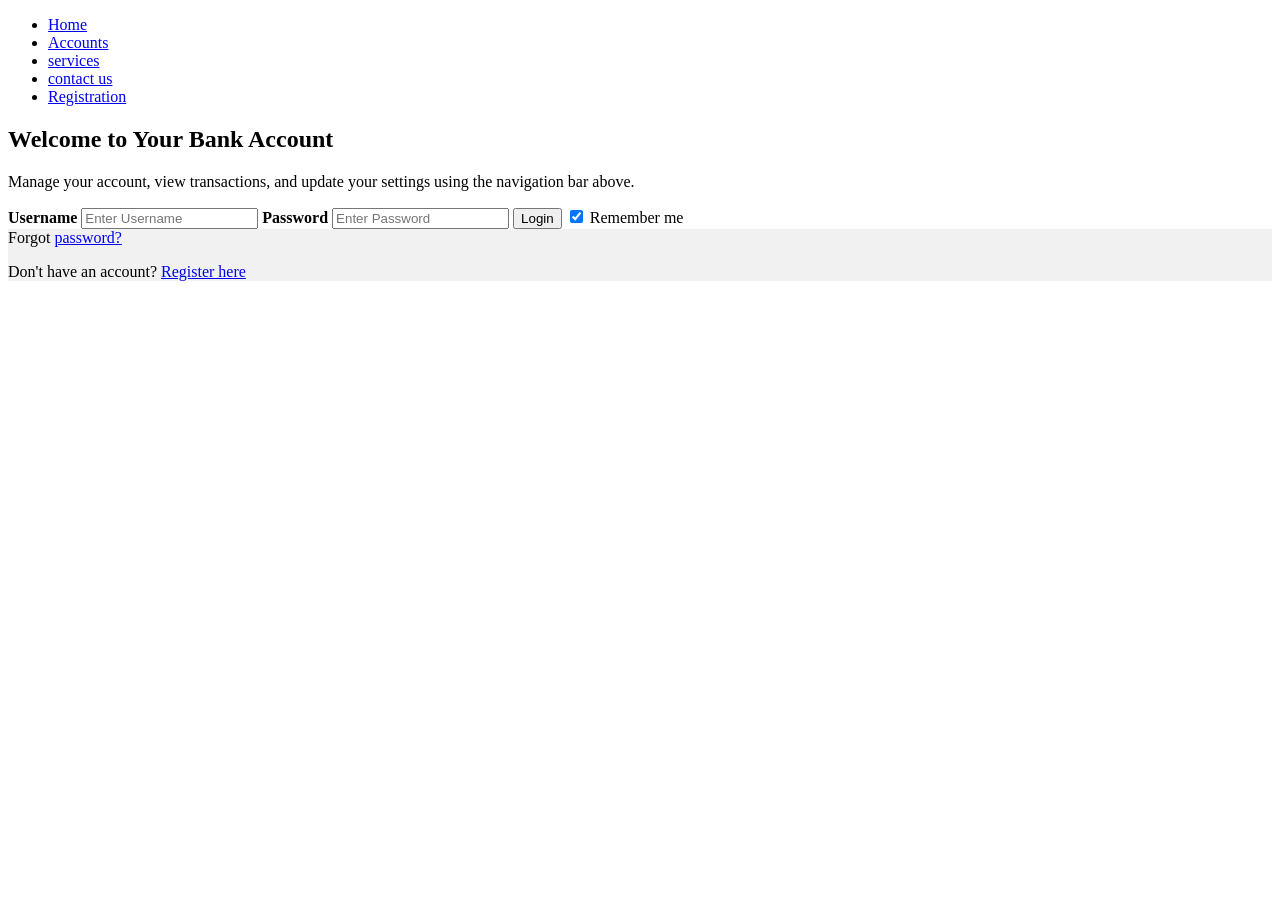
==== project 2/accounts.html @ 02dd4093 "commit" ====
<!DOCTYPE html>
<html lang="en">
<head>
    <meta charset="UTF-8">
    <meta name="viewport" content="width=device-width, initial-scale=1.0">
    <title>Bank Account</title>
    <link rel="stylesheet" href="styles.css"> 
</head>
<body>
    <nav>
        <ul>
            <li><a href="home.html">Home</a></li>
            <li><a href="accounts.html">Accounts </a></li> 
            <li><a href="services.html">services</a></li>
            <li><a href="contactus.html">contact us</a></li>
            <li><a href="registration.html">Registration</a></li>
        </ul>
    </nav>


    <div class="container">
        <h2>Welcome to Your Bank Account</h2>
        <p>Manage your account, view transactions, and update your settings using the navigation bar above.</p>
    </div>
 

    <div class="container">
        <label for="uname"><b>Username</b></label>
        <input type="text" placeholder="Enter Username" name="uname" required>
    
        <label for="psw"><b>Password</b></label>
        <input type="password" placeholder="Enter Password" name="psw" required>
    
        <button type="submit">Login</button>
        <label>
          <input type="checkbox" checked="checked" name="remember"> Remember me
        </label>
      </div>
 
    <div class="container" style="background-color:#f1f1f1">
        <span class="psw">Forgot <a href="#">password?</a></span>
        <p class="register-message">Don't have an account? <a href="register.html">Register here</a></p>
    </div>

            







</body>
</html>
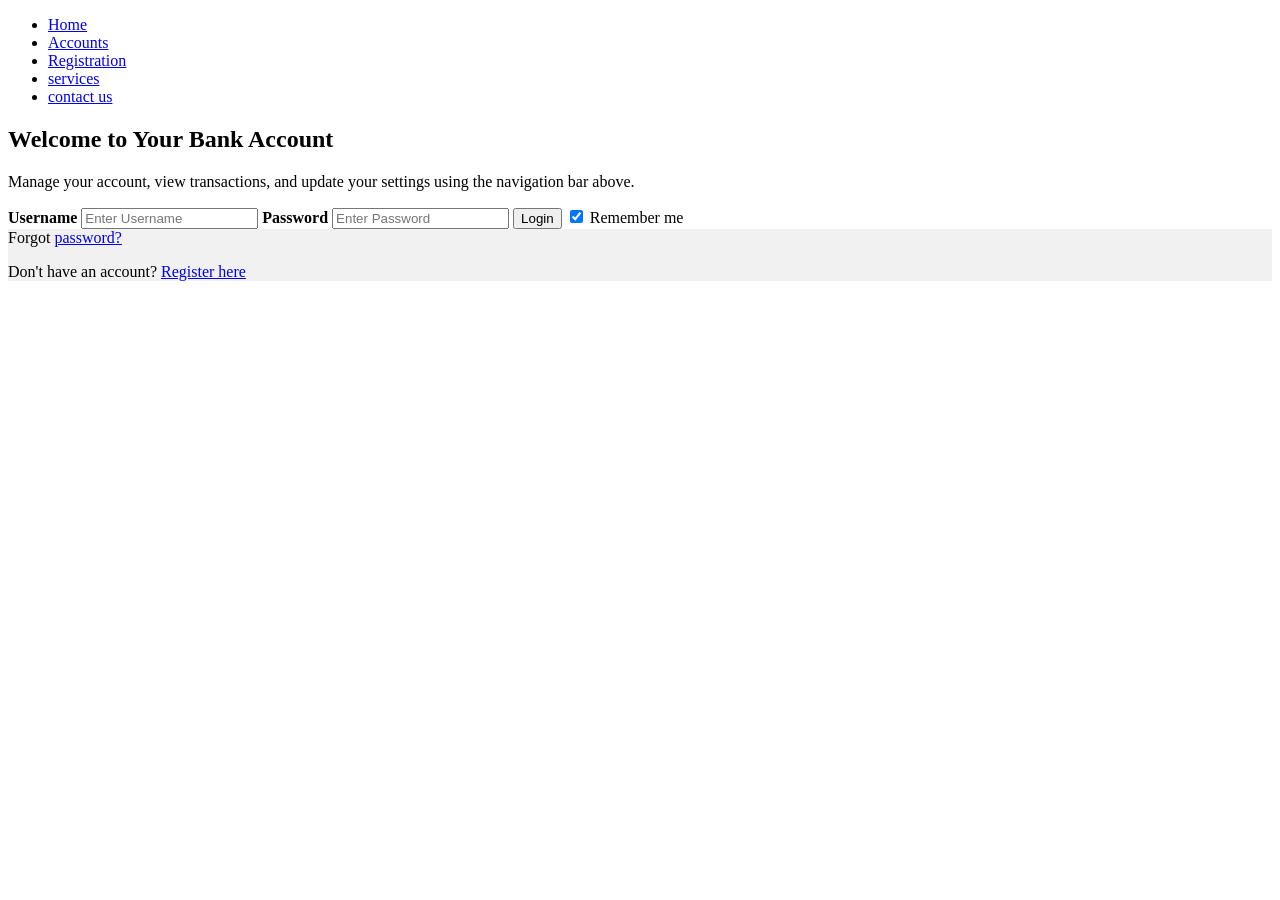
==== commit f8b4e3dc: "commit" ====
--- a/project 2/accounts.html
+++ b/project 2/accounts.html
@@ -11,9 +11,10 @@
         <ul>
             <li><a href="home.html">Home</a></li>
             <li><a href="accounts.html">Accounts </a></li> 
+            <li><a href="registration.html">Registration</a></li>      
             <li><a href="services.html">services</a></li>
             <li><a href="contactus.html">contact us</a></li>
-            <li><a href="registration.html">Registration</a></li>
+
         </ul>
     </nav>
 
@@ -38,8 +39,8 @@
       </div>
  
     <div class="container" style="background-color:#f1f1f1">
-        <span class="psw">Forgot <a href="#">password?</a></span>
-        <p class="register-message">Don't have an account? <a href="register.html">Register here</a></p>
+        <span class="psw">Forgot <a href="forgotpsw.html">password?</a></span>
+          <p class="register-message">Don't have an account? <a href="registration.html">Register here</a></p>
     </div>
 
             
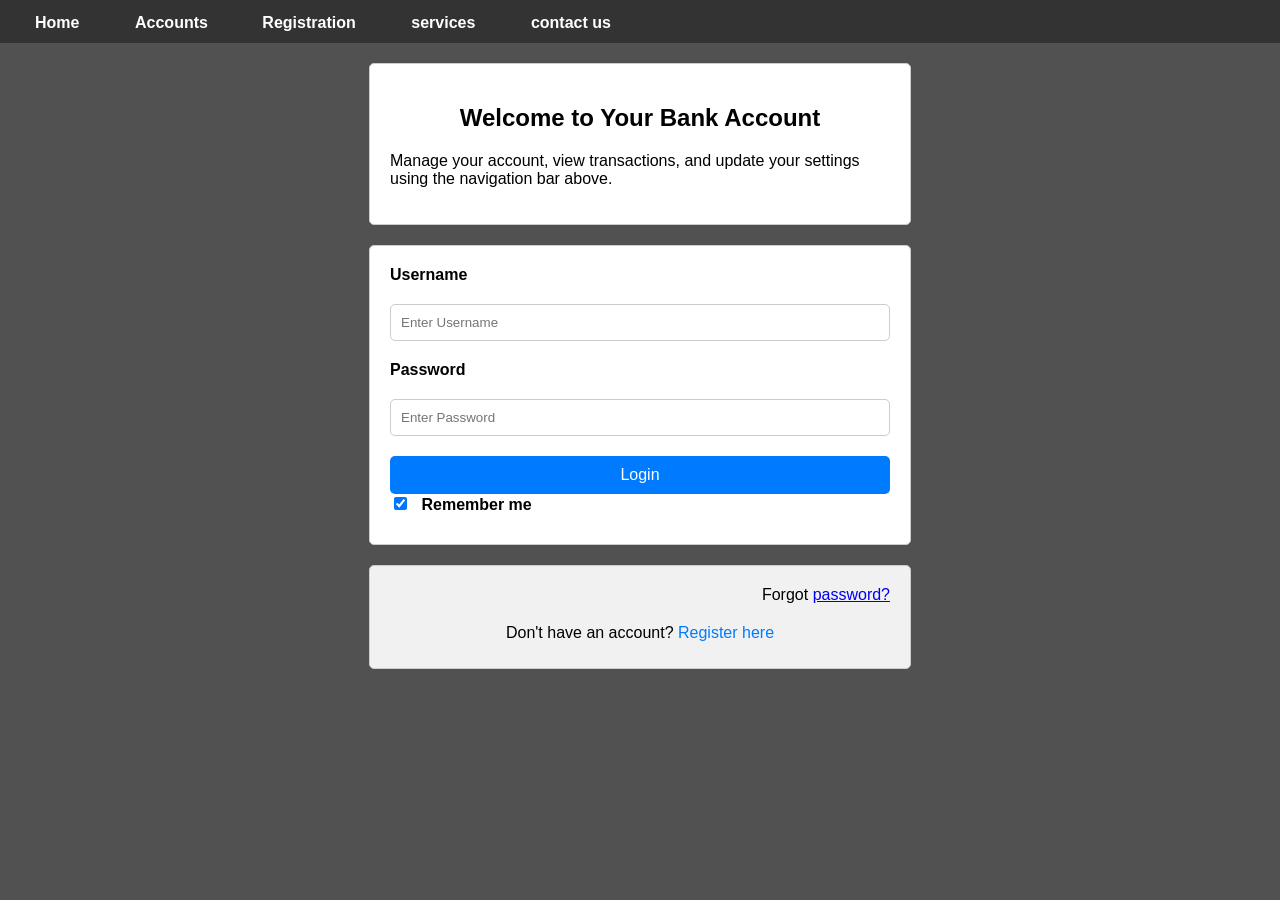
==== commit 1dd036e2: "commit" ====
--- a/project 2/accounts.html
+++ b/project 2/accounts.html
@@ -9,7 +9,7 @@
 <body>
     <nav>
         <ul>
-            <li><a href="home.html">Home</a></li>
+            <li><a href="index.html">Home</a></li>
             <li><a href="accounts.html">Accounts </a></li> 
             <li><a href="registration.html">Registration</a></li>      
             <li><a href="services.html">services</a></li>
--- a/project 2/styles.css
+++ b/project 2/styles.css
@@ -0,0 +1,252 @@
+body {
+    font-family: Arial, sans-serif;
+    background-color: #525151;
+    margin: 0;
+    padding: 0;
+}
+
+header {
+    justify-content: center;
+    display: flex;
+    background-color: #333;
+}
+nav {
+    background-color: #333;
+    color: #fff;
+    padding: 10px 0;
+    text-align: center;
+}
+
+nav ul {
+    list-style: none;
+    margin: 0;
+    padding: 0;
+    display: inline-block;
+}
+
+nav ul li {
+    display: inline;
+    margin: 0 15px;
+}
+
+nav ul li a {
+    color: #fff;
+    text-decoration: none;
+    font-size: 16px;
+}
+
+nav ul li a:hover {
+    text-decoration: underline;
+}
+
+
+.container {
+    background-color: #fff;
+    padding: 20px;
+    margin: 20px auto;
+    width: 90%;
+    max-width: 500px;
+    border: 1px solid #ccc;
+    border-radius: 5px;
+}
+
+.container h2 {
+    text-align: center;
+}
+
+.container label {
+    display: block;
+    margin-bottom: 10px;
+    font-weight: bold;
+}
+
+.container input[type="text"],
+.container input[type="password"] {
+    width: 100%;
+    padding: 10px;
+    margin: 10px 0 20px 0;
+    border: 1px solid #ccc;
+    border-radius: 5px;
+    box-sizing: border-box;
+}
+
+.container button {
+    width: 100%;
+    padding: 10px;
+    background-color: #007BFF;
+    color: #fff;
+    border: none;
+    border-radius: 5px;
+    cursor: pointer;
+    font-size: 16px;
+}
+
+.container button:hover {
+    background-color: #0056b3;
+}
+
+.container input[type="checkbox"] {
+    margin-right: 10px;
+}
+
+
+.container .psw {
+    display: block;
+    text-align: right;
+    margin-top: 10px;
+}
+
+.container .register-message {
+    text-align: center;
+    margin-top: 20px;
+}
+
+.container .register-message a {
+    color: #007BFF;
+    text-decoration: none;
+}
+
+.container .register-message a:hover {
+    text-decoration: underline;
+}
+
+.container[style] {
+    background-color: #f1f1f1;
+    text-align: center;
+    padding: 10px 20px;
+}
+
+
+
+
+
+
+
+nav {
+    font-size: 20px;
+    font-weight: bold;
+    display: flex;
+    justify-content: space-between;
+    align-items: center;
+    padding: 10px;
+    
+}
+
+.nav-center {
+    display: flex;
+    justify-content: center;
+    flex: 1;
+}
+
+.nav-right {
+    display: flex;
+    justify-content: flex-end;
+}
+
+nav a {
+    padding: 10px;
+    color: black;
+    text-decoration: none; 
+}
+
+
+
+
+.c-a {
+    justify-content: center;
+    display: flex;
+    align-items: center;
+
+}
+
+.tile11 {
+    height: 220px;
+    width: 250px;
+    background-color: rgb(102, 101, 101);
+    border-radius: 8px;
+    box-shadow: 0 4px 6px black;
+    overflow: hidden;
+    color: white;
+    margin: 15px;
+    border-radius: 10%;
+}
+
+.tile11 img {
+    width: 100%;
+    height: 100%;
+    border-radius: 10%;
+}
+
+
+
+.tile21 {
+    height: 220px;
+    width: 250px;
+    background-color: rgb(102, 101, 101);
+    border-radius: 8px;
+    box-shadow: 0 4px 6px black;
+    overflow: hidden;
+    color: white;
+    margin: 15px;
+    border-radius: 10%;
+}
+
+.tile21 img {
+    width: 100%;
+    height: 100%;
+    border-radius: 10%;
+    object-fit: cover;
+}
+
+/*  */
+.the {
+    justify-content: center;
+    display: flex;
+    align-items: center;
+    margin: 0;
+    padding: 0;
+}
+
+/* Tile container styling */
+.tile01 {
+    height: 220px;
+    width: 530px;
+    background-color: rgb(102, 101, 101);
+    border-radius: 8px;
+    box-shadow: 0 4px 6px black;
+    overflow: hidden;
+    color: white;
+    margin: 15px;
+    position: relative; 
+}
+
+
+.tile01 img {
+    width: 100%;
+    height: 100%;
+    object-fit: cover;
+    display: block;
+    
+}
+
+/*  */
+
+.end-c {
+    padding: 30px;
+    background-color: rgb(34, 34, 34);
+    width: auto;
+    height: 400px;
+}
+
+.pp1 {
+    font-size: medium;
+}
+
+.pp2 {
+    font-size: small;
+}
+
+
+
+
+
